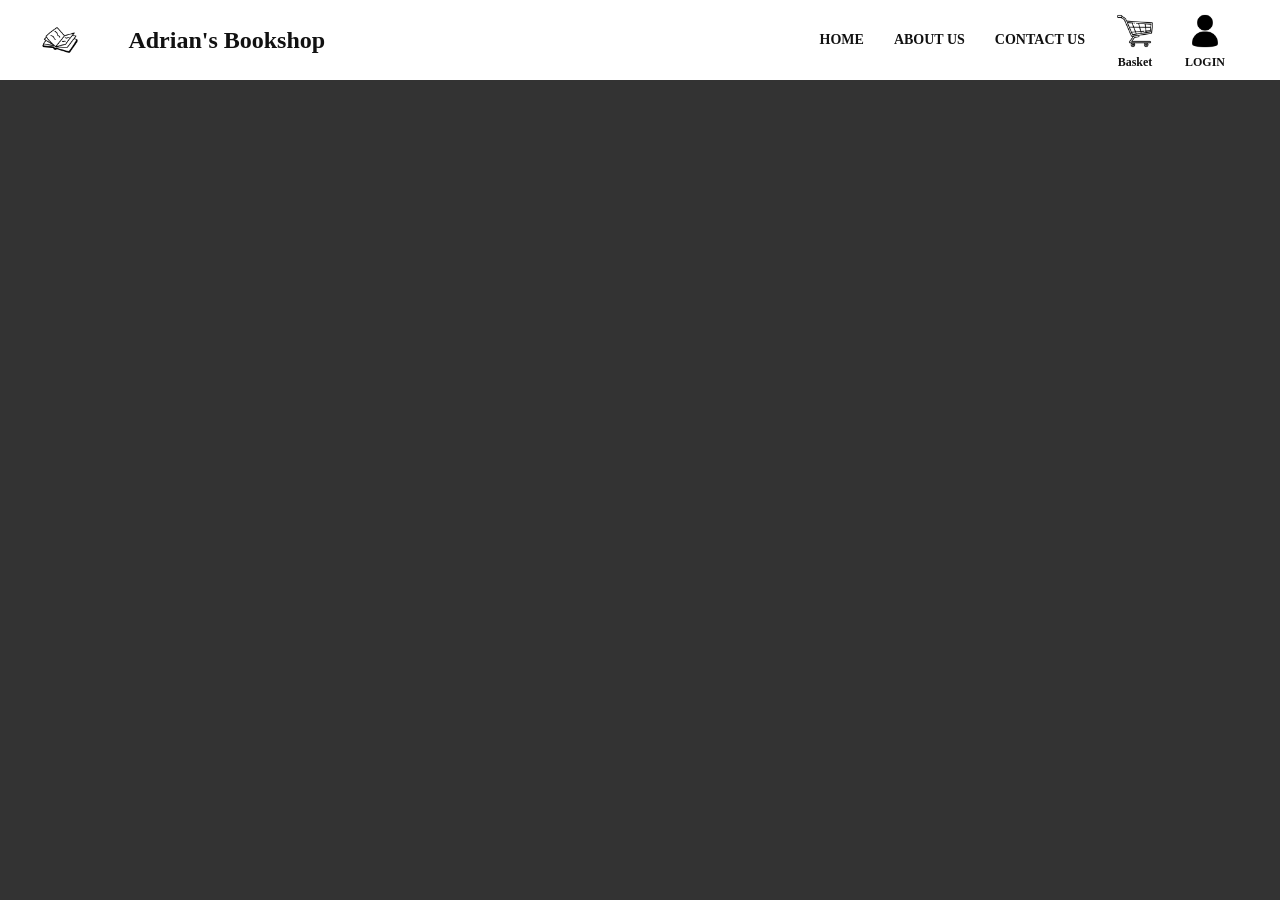
==== index.html @ d21cc4e7 "Initial commit" ====
<!DOCTYPE html>
<html lang="en">
    <head>
        <meta charset="UTF-8">
        <meta name="viewport" content="width=device-width, initial-scale=1.0">
        <link rel="stylesheet" href="css/style.css">
        <script src="js/script.js" defer></script>
        <title>First Page</title>
    </head>


    <body>
        <!-- Header -->

        <nav>
            <!-- left side -->
            <div id="left-navbar">
                <img class="icons" src="images/icons/book.png" alt="logo">
                <h3>Adrian's Bookshop</h3>
            </div>
            <!-- right side -->
            <div id="right-navbar">
                <!-- Desktop -->
                <div class="desktop">
                    <ul class="nav-buttons">
                       <li><a href="#Home">HOME</a></li>
                       <li><a href="#About Us">ABOUT US</a></li>
                       <li><a href="#Contact Us">CONTACT US</a></li>
                       <li><a href="#Basket">
                           <img class="icons" src="images/icons/trolley.png" alt="basket">
                           <h6>Basket</h6>
                       </a></li>
                       <li><a href="#SignIn">
                           <img class="icons" src="images/icons/login.png" alt="Sign In">
                           <h6>LOGIN</h6>
                       </a></li>
                    </ul>
                </div>
                 <!-- Mobile -->
                <div class="mobile">
                    <div class="bar"></div>
                    <div class="bar"></div>
                    <div class="bar"></div>
                </div>
            </div>
        </nav>


        <!-- Main content -->
        <!-- Footer -->

    </body>
</html>
---- css/style.css ----
body {
  background-color: #333333;
  margin: 0; 
}



nav {
  position: sticky;
  top: 0;
  display: flex;
  justify-content: space-between;
  align-items: center;
  padding: 0 40px;
  background-color: #ffffff; 
  height: 80px;
}


#left-navbar {
  display: flex;
  align-items: center;
  gap: 10px;
}h3 {
  margin: 0;
  padding: 3vw;
  color: #111;
  font-size: x-large;
}


.icons {
  width: 40px; 
  height: auto;
}


.nav-buttons {
  display: flex;
  align-items: center;
  list-style: none;
  margin: 0;
  padding: 0;
} li {
  display: flex;
  flex-direction: column;
  align-items: center;
  justify-content: center;
  text-align: center;
} a{
  padding: 0 15px;
  color: #111;
  text-decoration: none;
  font-size: 14px;
  font-weight: bold;
} h6 {
  margin: 0; 
  padding: 0;
  font-size: 12px;
} a:hover {
  color: aqua;
}


.mobile {
  display: none;
}

/* Responsive design */
@media (max-width: 768px) {
  .nav-buttons {
    display: none; /* Hides desktop menu on mobile */
  }
  
  .mobile {
    display: flex;
    flex-direction: column;
    gap: 5px;
  }

  .bar {
    width: 25px;
    height: 3px;
    background-color: #333;
  }
}
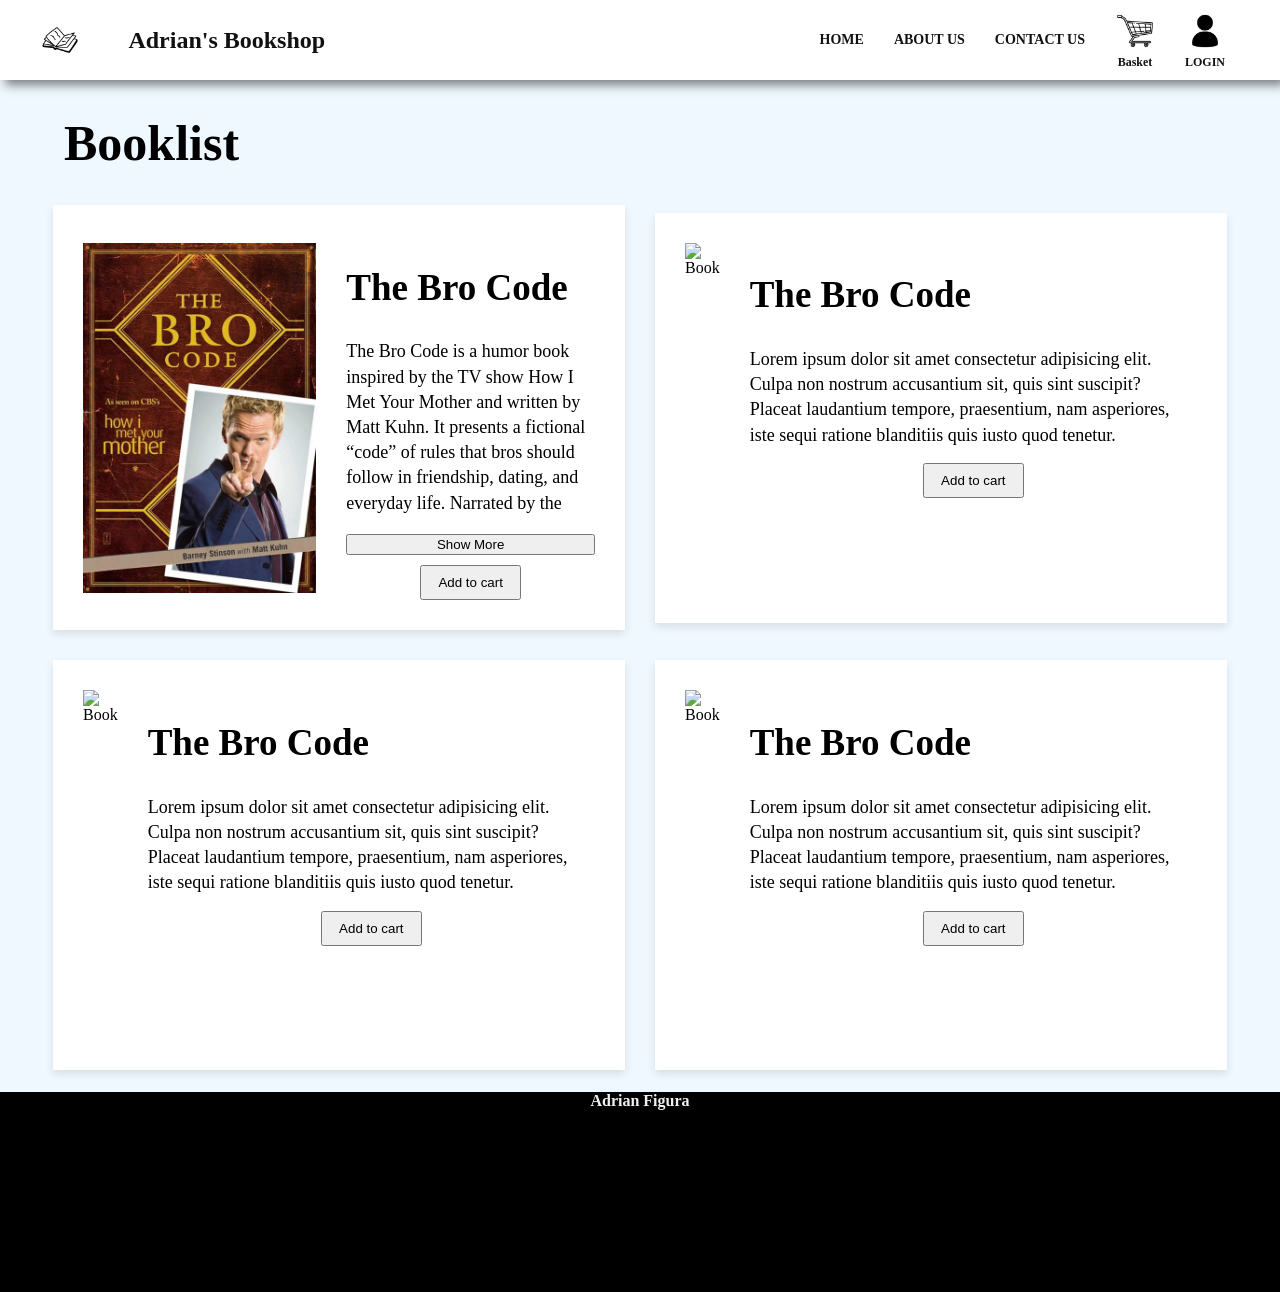
==== commit fd73eea2: "Added booklist and basket" ====
--- a/index.html
+++ b/index.html
@@ -5,7 +5,7 @@
         <meta name="viewport" content="width=device-width, initial-scale=1.0">
         <link rel="stylesheet" href="css/style.css">
         <script src="js/script.js" defer></script>
-        <title>First Page</title>
+        <title>BookShop Home</title>
     </head>
 
 
@@ -20,34 +20,74 @@
             </div>
             <!-- right side -->
             <div id="right-navbar">
-                <!-- Desktop -->
-                <div class="desktop">
-                    <ul class="nav-buttons">
-                       <li><a href="#Home">HOME</a></li>
-                       <li><a href="#About Us">ABOUT US</a></li>
-                       <li><a href="#Contact Us">CONTACT US</a></li>
-                       <li><a href="#Basket">
-                           <img class="icons" src="images/icons/trolley.png" alt="basket">
-                           <h6>Basket</h6>
-                       </a></li>
-                       <li><a href="#SignIn">
-                           <img class="icons" src="images/icons/login.png" alt="Sign In">
-                           <h6>LOGIN</h6>
-                       </a></li>
-                    </ul>
-                </div>
                  <!-- Mobile -->
-                <div class="mobile">
+                <div class="hamburger">
                     <div class="bar"></div>
                     <div class="bar"></div>
                     <div class="bar"></div>
                 </div>
+                <!-- Desktop -->
+                <ul class="nav-buttons">
+                    <li><a href="index.html">HOME</a></li>
+                    <li><a href="#About Us">ABOUT US</a></li>
+                    <li><a href="#Contact Us">CONTACT US</a></li>
+                    <li><a href="basket.html">
+                        <img class="icons" src="images/icons/trolley.png" alt="basket">
+                        <h6>Basket</h6>
+                    </a></li>
+                    <li><a href="#SignIn">
+                        <img class="icons" src="images/icons/login.png" alt="Sign In">
+                        <h6>LOGIN</h6>
+                    </a></li>
+                </ul>
             </div>
         </nav>
 
 
         <!-- Main content -->
+        <main>
+            <h1 id="booklist-titke">Booklist</h1>
+            <ul id="booklist">
+                <li>
+                    <img class="book-cover" src="images/books/The_Bro_Cpde.jpg" alt="Book">
+                    <div class="book-info">
+                        <h2 class="book-title">The Bro Code</h2>
+                        <p class="book-text">The Bro Code is a humor book inspired by the TV show How I Met Your Mother and written by Matt Kuhn. It presents a fictional “code” of rules that bros should follow in friendship, dating, and everyday life. Narrated by the character Barney Stinson, the book mixes comedy, exaggerated advice, and absurd life lessons. The rules are intentionally over-the-top and meant for entertainment rather than serious guidance. Fans enjoy it for its witty style, references to the show, and playful take on male friendships and social behavior.</p>
+                        <button class="show-more-btn">Show More</button>
+                        <button class="add-btn" data-title="The Bro Code" data-price="15.00" data-img="images/books/The_Bro_Cpde.jpg">Add to cart</button>
+                    </div>
+                </li>
+                <li>
+                    <img class="book-cover" src="" alt="Book">
+                    <div class="book-info">
+                        <h2 class="book-title">The Bro Code</h2>
+                        <p>Lorem ipsum dolor sit amet consectetur adipisicing elit. Culpa non nostrum accusantium sit, quis sint suscipit? Placeat laudantium tempore, praesentium, nam asperiores, iste sequi ratione blanditiis quis iusto quod tenetur.</p>
+                        <button class="add-btn">Add to cart</button>
+                    </div>
+                </li>
+                <li>
+                    <img class="book-cover" src="" alt="Book">
+                    <div class="book-info">
+                        <h2 class="book-title">The Bro Code</h2>
+                        <p>Lorem ipsum dolor sit amet consectetur adipisicing elit. Culpa non nostrum accusantium sit, quis sint suscipit? Placeat laudantium tempore, praesentium, nam asperiores, iste sequi ratione blanditiis quis iusto quod tenetur.</p>
+                        <button class="add-btn">Add to cart</button>
+                    </div>
+                </li>
+                <li>
+                    <img class="book-cover" src="" alt="Book">
+                    <div class="book-info">
+                        <h2 class="book-title">The Bro Code</h2>
+                        <p>Lorem ipsum dolor sit amet consectetur adipisicing elit. Culpa non nostrum accusantium sit, quis sint suscipit? Placeat laudantium tempore, praesentium, nam asperiores, iste sequi ratione blanditiis quis iusto quod tenetur.</p>
+                        <button class="add-btn">Add to cart</button>
+                    </div>
+                </li>
+            </ul>
+        </main>
+
+        
         <!-- Footer -->
-
+        <footer>
+            <h4> Adrian Figura</h4>
+        </footer>
     </body>
 </html>
--- a/css/style.css
+++ b/css/style.css
@@ -1,6 +1,9 @@
 body {
-  background-color: #333333;
+  background-color: aliceblue;
   margin: 0; 
+}
+p{
+  font-size: 18px;
 }
 
 
@@ -13,6 +16,7 @@
   align-items: center;
   padding: 0 40px;
   background-color: #ffffff; 
+  box-shadow: 5px 5px 10px rgba(0, 0, 0, 0.5);
   height: 80px;
 }
 
@@ -62,25 +66,221 @@
 }
 
 
-.mobile {
+.hamburger {
   display: none;
 }
+
+main { 
+  grid-area: main; 
+  background: aliceblue; 
+}
+
+/* Booklist */
+#booklist {
+  display: grid;
+  grid-template-columns: repeat(2, auto); 
+  gap: 30px; 
+  justify-content: center; 
+  place-items: center; 
+  list-style: none;
+  padding: 0;
+  margin: 0;
+} 
+
+#booklist-title, h1{
+  font-size: 50px;
+  padding-left: 5vw;
+}
+
+#booklist li {
+  display: flex;
+  align-items: center;
+  flex-direction: row;
+  height: fit-content;
+  width: 40vw;
+  padding: 30px;
+  gap: 30px;
+  background-color: #ffffff;
+  box-shadow: 0 4px 8px rgba(0,0,0,0.1);
+}
+
+.book-cover {
+  width: auto;
+  height: 350px;
+}
+
+.book-title {
+  font-size: 37px;
+}
+
+.book-info {
+  display: flex;
+  flex-direction: column;
+  justify-content: center;
+  align-self: flex-start;
+  text-align: left;
+}
+
+.book-info p {
+    margin: 0 0 15px 0;
+    font-size: 18px;
+    line-height: 1.4;
+    overflow: hidden;
+    max-height: 10em; 
+    transition: max-height 0.5s ease-in-out;
+}
+
+
+.book-info p.expanded {
+    max-height: 1000px; 
+}
+
+.show-more-btn {
+    display: none;
+    margin-bottom: 10px;
+    cursor: pointer;
+}
+
+.add-btn {
+  align-self: center;
+  padding: 8px 16px;
+  cursor: pointer;
+}
+
+
+
+
+footer{
+  margin-top: 20px;
+  text-align: center ;
+  width: 100vw;
+  min-height: 200px;
+  background-color: black ;
+  color: #f0f0f0;
+}
+
+
+
+
+/* Basket */
+
+.basket-container {
+    max-width: 800px;
+    margin: 50px auto;
+    background: white;
+    padding: 30px;
+    border-radius: 8px;
+}
+
+.basket-item {
+    display: flex;
+    align-items: center;
+    justify-content: space-between;
+    padding: 15px 0;
+    border-bottom: 1px solid #eee;
+}
+
+.basket-summary {
+    margin-top: 30px;
+    text-align: right;
+    border-top: 2px solid #333;
+    padding-top: 20px;
+}
+
+.checkout-btn {
+    background-color: aqua;
+    border: none;
+    padding: 10px 20px;
+    font-weight: bold;
+    cursor: pointer;
+}
+
+.checkout-img{
+    width:200px;
+    height:auto;
+    object-fit:cover;
+}
+
 
 /* Responsive design */
 @media (max-width: 768px) {
-  .nav-buttons {
-    display: none; /* Hides desktop menu on mobile */
-  }
-  
-  .mobile {
+  /* Navbar */
+  nav {
+    flex-wrap: wrap; 
+    height: auto;
+    padding: 10px 20px;
+  }
+
+  #right-navbar {
+    display: contents; 
+  }
+
+  .hamburger {
     display: flex;
+    margin-left: 15.75%;
     flex-direction: column;
-    gap: 5px;
+    justify-content: center;
+    gap: 4px;
+    height: 68px;
   }
 
   .bar {
     width: 25px;
     height: 3px;
-    background-color: #333;
-  }
+    background-color: #333333;
+    border-radius: 2px;
+  }
+
+  .nav-buttons {
+    display: none; 
+    flex-direction: column;
+    width: 100vw;
+    padding: 20px 0;
+    gap:15px;
+    background-color: #ffffff;
+  }
+
+  .nav-buttons li {
+    width: 100vw;
+    border-bottom: 1px solid #f0f0f0;
+    padding-bottom: 10px;
+  }
+
+  .nav-buttons a {
+    font-size: 18px;
+    width: 100vw;
+    text-align: center;
+  }
+
+  #left-navbar {
+    height: 60px;
+  }
+
+
+  /* Booklist */
+  #booklist {
+    grid-template-columns: 1fr;
+  }
+  #booklist li {
+    height: fit-content;
+    width: 86vw;
+    padding: 15px;
+    gap: 20px;
+  }
+  .book-cover {
+    height: 200px;
+    width: auto;
+  }
+  .book-title {
+  font-size: 20px;
+  }
+ .book-info p{
+  font-size: 16px;
+ }
+
+
+ /* checkout */
+ .checkout-img{
+  width: 100px;
+ }
 }
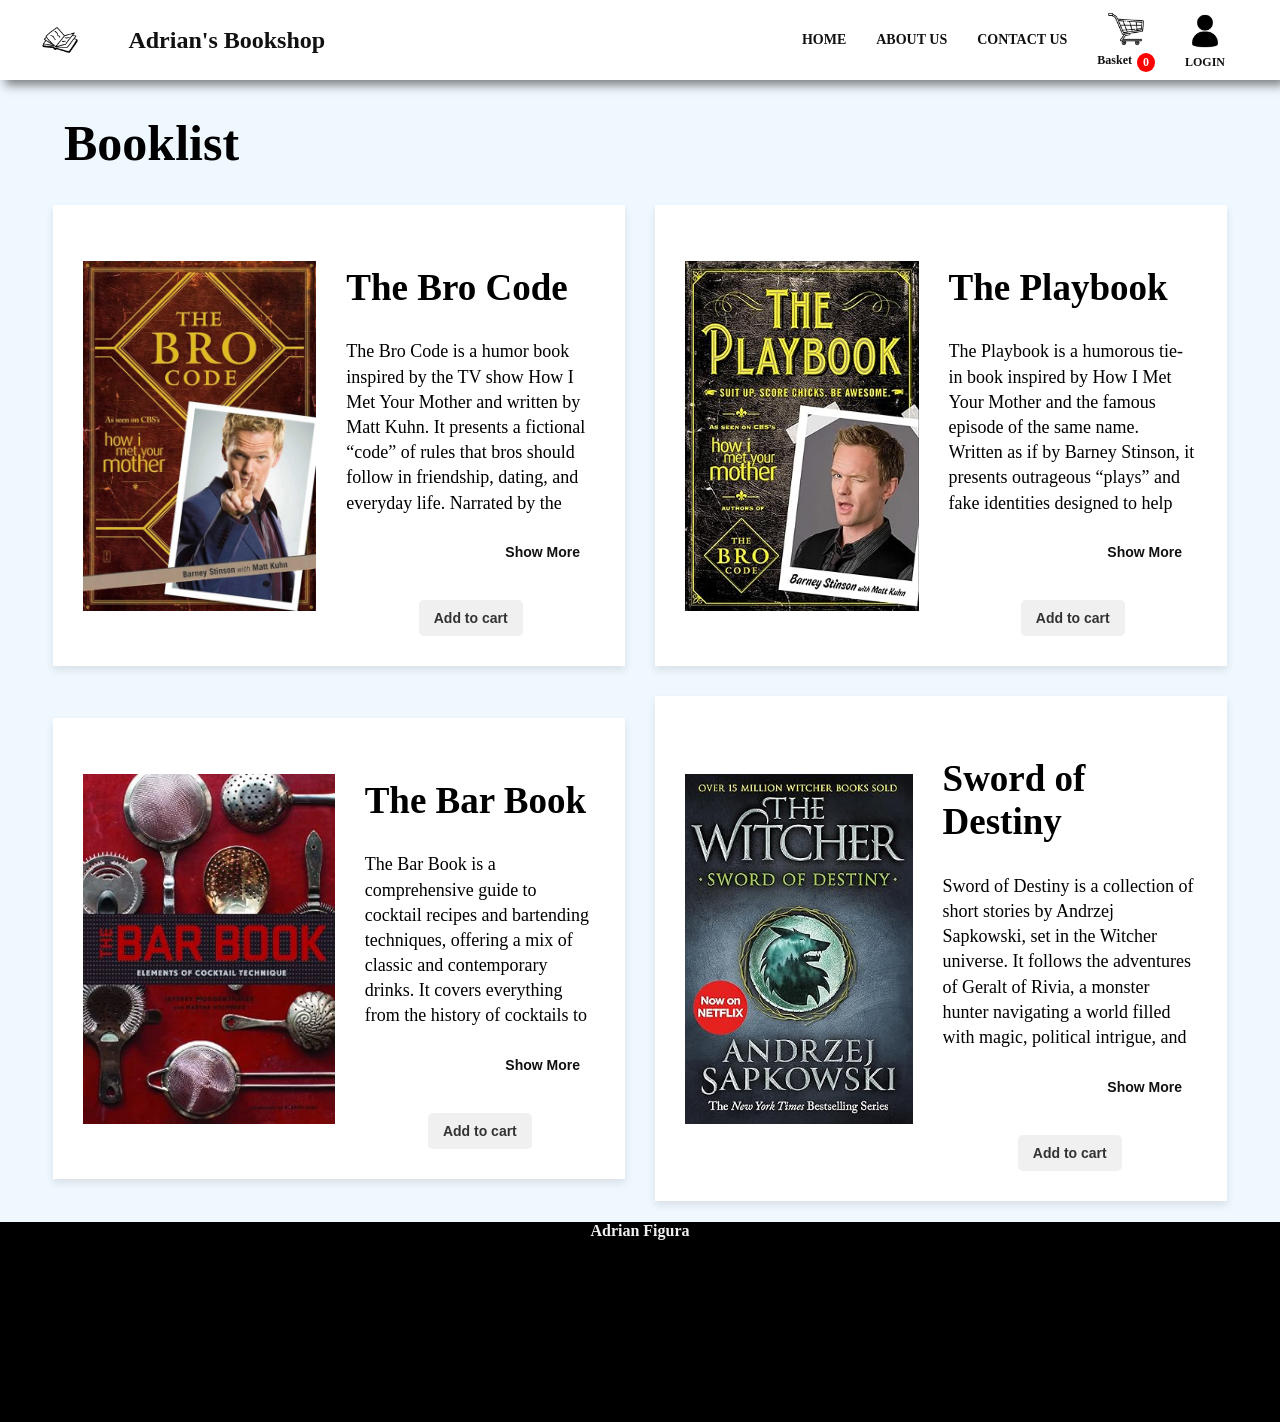
==== commit beafae13: "Refactor code structure for improved readability and maintainability. Added payment page, basket cou" ====
--- a/index.html
+++ b/index.html
@@ -33,7 +33,10 @@
                     <li><a href="#Contact Us">CONTACT US</a></li>
                     <li><a href="basket.html">
                         <img class="icons" src="images/icons/trolley.png" alt="basket">
-                        <h6>Basket</h6>
+                        <div id="lower-basket-icon">
+                            <h6>Basket</h6>
+                            <span id="basket-icon" class="basket-count" data-count="0"></span>
+                        </div>
                     </a></li>
                     <li><a href="#SignIn">
                         <img class="icons" src="images/icons/login.png" alt="Sign In">
@@ -49,7 +52,7 @@
             <h1 id="booklist-titke">Booklist</h1>
             <ul id="booklist">
                 <li>
-                    <img class="book-cover" src="images/books/The_Bro_Cpde.jpg" alt="Book">
+                    <img class="book-cover" src="images/books/The_Bro_Cpde.jpg" alt="image of The Bro Code">
                     <div class="book-info">
                         <h2 class="book-title">The Bro Code</h2>
                         <p class="book-text">The Bro Code is a humor book inspired by the TV show How I Met Your Mother and written by Matt Kuhn. It presents a fictional “code” of rules that bros should follow in friendship, dating, and everyday life. Narrated by the character Barney Stinson, the book mixes comedy, exaggerated advice, and absurd life lessons. The rules are intentionally over-the-top and meant for entertainment rather than serious guidance. Fans enjoy it for its witty style, references to the show, and playful take on male friendships and social behavior.</p>
@@ -58,27 +61,30 @@
                     </div>
                 </li>
                 <li>
-                    <img class="book-cover" src="" alt="Book">
+                    <img class="book-cover" src="images/books/The_Play_Book.jpg" alt="image of The Playbook">
                     <div class="book-info">
-                        <h2 class="book-title">The Bro Code</h2>
-                        <p>Lorem ipsum dolor sit amet consectetur adipisicing elit. Culpa non nostrum accusantium sit, quis sint suscipit? Placeat laudantium tempore, praesentium, nam asperiores, iste sequi ratione blanditiis quis iusto quod tenetur.</p>
-                        <button class="add-btn">Add to cart</button>
+                        <h2 class="book-title">The Playbook</h2>
+                        <p class="book-text">The Playbook is a humorous tie-in book inspired by How I Met Your Mother and the famous episode of the same name. Written as if by Barney Stinson, it presents outrageous “plays” and fake identities designed to help men impress or trick women into dating them. The book exaggerates pickup culture for comedy, featuring absurd schemes like “The Lorenzo Von Matterhorn” and “Mrs. Stinsfire.” Fans enjoy it mainly for its jokes, references, and connection to the show rather than serious advice. It was published in 2010 as a companion to Barney's earlier book, The Bro Code.</p>
+                        <button class="show-more-btn">Show More</button>
+                        <button class="add-btn" data-title="The Playbook" data-price="10.00" data-img="images/books/The_Play_Book.jpg">Add to cart</button>
                     </div>
                 </li>
                 <li>
-                    <img class="book-cover" src="" alt="Book">
+                    <img class="book-cover" src="images/books/The_Bar_Book.jpg" alt="image of The Bar Book">
                     <div class="book-info">
-                        <h2 class="book-title">The Bro Code</h2>
-                        <p>Lorem ipsum dolor sit amet consectetur adipisicing elit. Culpa non nostrum accusantium sit, quis sint suscipit? Placeat laudantium tempore, praesentium, nam asperiores, iste sequi ratione blanditiis quis iusto quod tenetur.</p>
-                        <button class="add-btn">Add to cart</button>
+                        <h2 class="book-title">The Bar Book</h2>
+                        <p class="book-text">The Bar Book is a comprehensive guide to cocktail recipes and bartending techniques, offering a mix of classic and contemporary drinks. It covers everything from the history of cocktails to the science of mixology, making it a valuable resource for both novice and experienced bartenders. The book features detailed instructions, tips for home bartending, and insights into the art of drink presentation.</p>
+                        <button class="show-more-btn">Show More</button>
+                        <button class="add-btn" data-title="The Bar Book" data-price="12.00" data-img="images/books/The_Bar_Book.jpg">Add to cart</button>
                     </div>
                 </li>
                 <li>
-                    <img class="book-cover" src="" alt="Book">
+                    <img class="book-cover" src="images/books/Sword_ofDestiny(Witcher).jpg" alt="image of Sword of Destiny">
                     <div class="book-info">
-                        <h2 class="book-title">The Bro Code</h2>
-                        <p>Lorem ipsum dolor sit amet consectetur adipisicing elit. Culpa non nostrum accusantium sit, quis sint suscipit? Placeat laudantium tempore, praesentium, nam asperiores, iste sequi ratione blanditiis quis iusto quod tenetur.</p>
-                        <button class="add-btn">Add to cart</button>
+                        <h2 class="book-title">Sword of Destiny</h2>
+                        <p class="book-text">Sword of Destiny is a collection of short stories by Andrzej Sapkowski, set in the Witcher universe. It follows the adventures of Geralt of Rivia, a monster hunter navigating a world filled with magic, political intrigue, and moral ambiguity. The stories explore themes of destiny, love, and the nature of humanity, showcasing Sapkowski's rich storytelling and complex characters.</p>
+                        <button class="show-more-btn">Show More</button>
+                        <button class="add-btn" data-title="Sword of Destiny" data-price="10.00" data-img="images/books/Sword_ofDestiny(Witcher).jpg">Add to cart</button>
                     </div>
                 </li>
             </ul>
--- a/css/style.css
+++ b/css/style.css
@@ -4,6 +4,19 @@
 }
 p{
   font-size: 18px;
+}
+button{
+  padding: 10px 15px;
+  background-color: transparent;
+  border: none;
+  color: #111;
+  cursor: pointer;
+  text-decoration: none;
+  font-size: 14px;
+  font-weight: bold;
+}
+button:hover {
+  color: aqua;
 }
 
 
@@ -27,8 +40,9 @@
   gap: 10px;
 }h3 {
   margin: 0;
-  padding: 3vw;
+  padding-left: 3vw;
   color: #111;
+  font-weight: bold;
   font-size: x-large;
 }
 
@@ -38,6 +52,20 @@
   height: auto;
 }
 
+.basket-count {
+    background: red;
+    color: white;
+    border-radius: 50%;
+    padding: 2px 6px;
+    font-size: 12px;
+    font-weight: bold;
+}
+
+#lower-basket-icon {
+  display: flex;
+  flex-direction: row;
+  gap: 5px;
+}
 
 .nav-buttons {
   display: flex;
@@ -164,7 +192,7 @@
 
 /* Basket */
 
-.basket-container {
+.basket-container, .payment-container {
     max-width: 800px;
     margin: 50px auto;
     background: white;
@@ -180,25 +208,151 @@
     border-bottom: 1px solid #eee;
 }
 
-.basket-summary {
+.basket-summary, .checkout-summary {
     margin-top: 30px;
     text-align: right;
     border-top: 2px solid #333;
     padding-top: 20px;
 }
-
-.checkout-btn {
+.basket-details h4 {
+    margin-bottom: 20px;
+    font-size: 20px;
+}
+
+#checkout-btn {
     background-color: aqua;
     border: none;
     padding: 10px 20px;
     font-weight: bold;
     cursor: pointer;
 }
+#checkout-btn:hover {
+    color: black;
+}
 
 .checkout-img{
     width:200px;
     height:auto;
     object-fit:cover;
+}
+
+
+
+/* Credit Card */
+.credit-card {
+    width: 360px;
+    height: 400px;
+    margin: 60px auto 0;
+    border: 1px solid #ddd;
+    border-radius: 6px;
+    background-color: #fff;
+    box-shadow: 1px 2px 3px 0 rgba(0,0,0,.10);
+}
+.form-header {
+    height: 60px;
+    padding: 20px 30px 0;
+    border-bottom: 1px solid #e1e8ee;
+}
+ 
+.form-body {
+    height: 340px;
+    padding: 30px 30px 20px;
+}
+.title {
+    font-size: 18px;
+    margin: 0;
+    color: #333333;
+}
+.card-number,
+.cvv-input input,
+.month select,
+.year select {
+    font-size: 14px;
+    font-weight: 100;
+    line-height: 14px;
+}
+ 
+ 
+.form-body .card-number {
+    width: 100%;
+    margin-bottom: 20px;
+    padding-left: 20px;
+    border: 2px solid #e1e8ee;
+    border-radius: 6px;
+}
+.month select,
+.year select {
+    width: 145px;
+    margin-bottom: 20px;
+    padding-left: 20px;
+    border: 2px solid #e1e8ee;
+    border-radius: 6px;
+}
+ 
+.month select {
+    float: left;
+}
+ 
+.year select {
+    float: right;
+}
+.cvv-input input {
+    float: left;
+    width: 40%;
+    padding-left: 20px;
+    border: 2px solid #e1e8ee;
+    border-radius: 6px;
+    background: #fff;
+}
+ 
+.cvv-details {
+    font-size: 12px;
+    float: right;
+    width: 50%;
+} p {
+    margin-top: 0px;
+}
+
+.error-message {
+    color: #dc3545;
+    font-size: 0.85rem;
+    margin-bottom: 5px;
+    margin-top: 10px;
+    min-height: 15px;
+    font-weight: bold;
+}
+
+
+/* Checkout Summary */
+.pay-summary {
+    margin-top: 30px;
+    text-align: left;
+    border-top: 2px solid #333;
+    padding-top: 20px;
+}
+
+.continue-link , .payment-btn, .add-btn {
+    display: block;
+    width: fit-content;
+    margin-left: auto;
+    margin-top: 20px;
+    padding: 10px 15px;
+    background-color: #f0f0f0;
+    border-radius: 5px;
+    text-decoration: none;
+    color: #333;
+}
+
+.add-btn{
+  display: flex ;
+  margin-left: 0;
+  float: center;
+}
+  
+
+.continue-link:hover , .payment-btn:hover, .add-btn:hover {
+    background-color: aqua;
+    color: black;
 }
 
 
@@ -217,7 +371,7 @@
 
   .hamburger {
     display: flex;
-    margin-left: 15.75%;
+    float: right;
     flex-direction: column;
     justify-content: center;
     gap: 4px;
